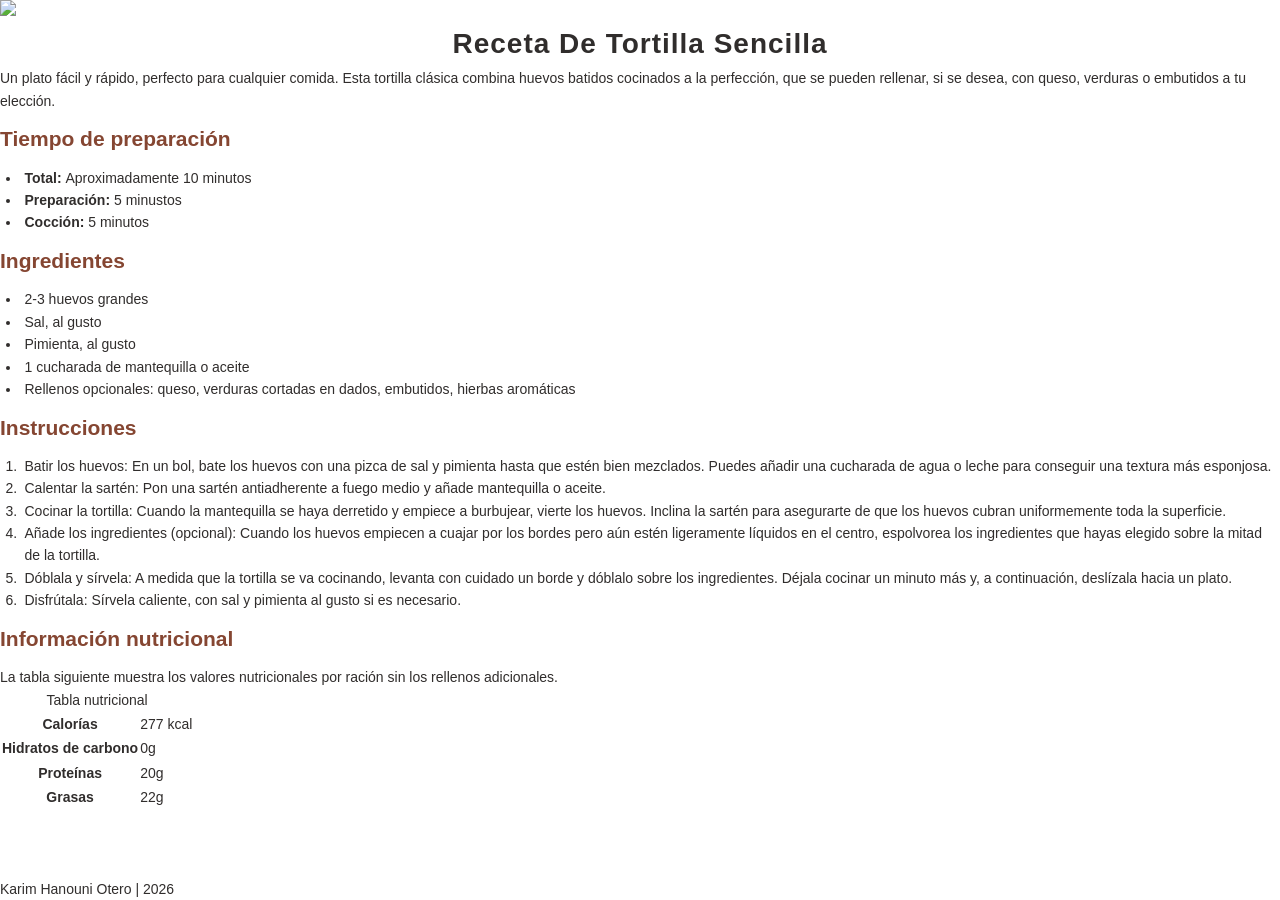
==== UD4-Hojas de estilos/UD4-Blog-Recetas/index.html @ c9852acc "blog recetas medio hecho" ====
<!DOCTYPE html>
<html lang="es">

<head>
  <meta charset="UTF-8">
  <meta name="viewport" content="width=device-width, initial-scale=1.0">
  <link rel="stylesheet" href="./src/css/style.css">
  <title>Página de recetas</title>
</head>

<body>
  <header>
    <h1>Blog de recetas</h1>
  </header>

  <main>
    <section class="receta"> </section>
    <figure>
      <img src=" ./assets/images/image-omelette.jpeg">
    </figure>
    <h2>Receta de tortilla sencilla</h2>
    <p>Un plato fácil y rápido, perfecto para cualquier comida. Esta tortilla clásica combina huevos batidos cocinados
      a la perfección, que se pueden rellenar, si se desea, con queso, verduras o embutidos a tu elección.</p>
    <section id="preparacion">
      <h3>Tiempo de preparación</h3>
      <ul>
        <li><strong>Total: </strong>Aproximadamente 10 minutos</li>
        <li><strong>Preparación: </strong>5 minustos</li>
        <li><strong>Cocción: </strong>5 minutos</li>
      </ul>
    </section>
    <section>
      <h3>Ingredientes</h3>
      <ul>
        <li>2-3 huevos grandes</li>
        <li>Sal, al gusto</li>
        <li>Pimienta, al gusto</li>
        <li>1 cucharada de mantequilla o aceite</li>
        <li>Rellenos opcionales: queso, verduras cortadas en dados, embutidos, hierbas aromáticas</li>
      </ul>
    </section>
    <section>
      <h3>Instrucciones</h3>
      <ol>
        <li>Batir los huevos: En un bol, bate los huevos con una pizca de sal y pimienta hasta que estén bien mezclados.
        Puedes añadir una cucharada de agua o leche para conseguir una textura más esponjosa.</li>
        <li>Calentar la sartén: Pon una sartén antiadherente a fuego medio y añade mantequilla o aceite.</li>
        <li>Cocinar la tortilla: Cuando la mantequilla se haya derretido y empiece a burbujear, vierte los huevos. Inclina la
        sartén para asegurarte de que los huevos cubran uniformemente toda la superficie.</li>
        <li>
        Añade los ingredientes (opcional): Cuando los huevos empiecen a cuajar por los bordes pero aún estén ligeramente
        líquidos en el centro, espolvorea los ingredientes que hayas elegido sobre la mitad de la tortilla.</li>
        <li>
        Dóblala y sírvela: A medida que la tortilla se va cocinando, levanta con cuidado un borde y dóblalo sobre los
        ingredientes. Déjala cocinar un minuto más y, a continuación, deslízala hacia un plato.
        </li>
        <li>Disfrútala: Sírvela caliente, con sal y pimienta al gusto si es necesario.</li>
      </ol>
    </section>
    <section>
      <h3>Información nutricional</h3>
      <p>La tabla siguiente muestra los valores nutricionales por ración sin los rellenos adicionales.</p>
      <table>
        <caption>Tabla nutricional</caption>
        <tr>
          <th>Calorías</th>
          <td class="valor">277 kcal</td>
        </tr>
        <tr>
          <th>Hidratos de carbono</th>
          <td class="valor">0g</td>
        </tr>
        <tr>
          <th>Proteínas</th>
          <td class="valor">20g</td>
        </tr>
        <tr>
          <th>Grasas</th>
          <td class="valor">22g</td>
        </tr>
      </table>
    </section>
  </main>
  <footer>
    <p>Karim Hanouni Otero &vert; 2026</p>
  </footer>
</body>
</html>
---- UD4-Hojas de estilos/UD4-Blog-Recetas/src/css/style.css ----
@charset "UTF-8";
/*
    Estilos generales de la página
        Autor: Karim
        Fichero: style.css
        Fecha: 20/10/2026
*/
/*============================================================================*/
/*
ESTILOS GENERALES
*/
@import "./fonts.css";
*, *::before, *::after {
    margin: 0;
    padding: 0;
    box-sizing: border-box;
}

:root {
    --bg-page:hsl(30, 54%, 90%);
    --bg-body: hsl(0, 0%, 100%);
    --bg-secundario:hsl(330, 100%, 98%);
    --color-texto: hsl(24, 5%, 18%);
    --color-titulo: hsl(14, 45%, 36%);
    --color-titulo-secundario: hsl(332, 51%, 32%);
    --color-linea: hsl(30, 18%, 87%);
    --fuente-titulos: 'young-serif', Arial, Helvetica, sans-serif;
    --fuente-cuerpo: 'outfit','Franklin Gothic Medium','Arial Narrow',sans-serif ;
    color: var(--color-texto);
    font: 14px/1.6 var(--fuente-cuerpo);
}

body{
    min-height: 100vh;
    display: flex;
    flex-direction: column;
}

h1{
    position: absolute;
    top: -100vh;
}

h1, h3, h4, h5, h6{
    color: var(--color-titulo);
    font-family: var(--fuente-titulos);
}

h2{
    font-family: var(--fuente-titulos);
    text-transform: capitalize;
    font-size: 2rem;
    text-align: center;
    font-weight: 600;
    letter-spacing: 1px;
}

h3{
    font-size: 1.5rem;
    font-weight: 600;
    padding: .75rem 0;
}

.receta section{
    padding: 1rem;
    margin: 0 1rem;
}

ul,ol{
    padding-left: 1.5rem;
}
li{
    padding-left: .25rem;
}

img{
    width: 100%;
    object-fit: cover;
}
/*============================================================================*/
/*
    ESTILOS MAIN
*/
main{
    flex: 1;
    background-color: var(--bg-body);
}

section figure{
    width: 100%;
}
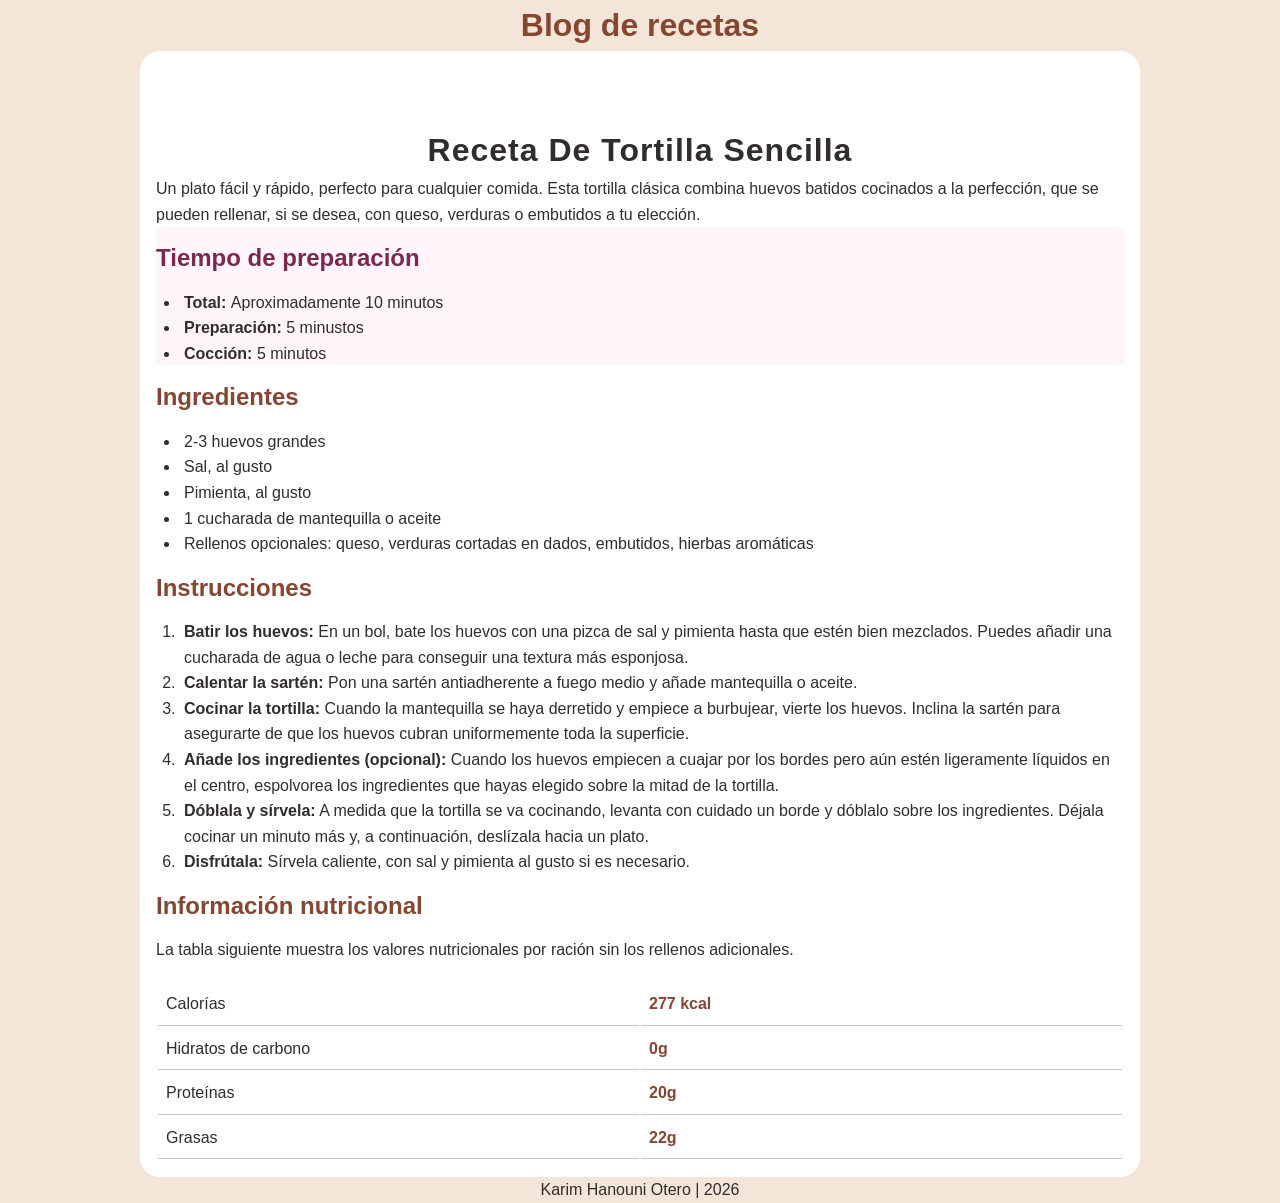
==== commit 42d394fe: "solo queda el borde de la img" ====
--- a/UD4-Hojas de estilos/UD4-Blog-Recetas/index.html
+++ b/UD4-Hojas de estilos/UD4-Blog-Recetas/index.html
@@ -16,8 +16,9 @@
   <main>
     <section class="receta"> </section>
     <figure>
-      <img src=" ./assets/images/image-omelette.jpeg">
+      <img src=" ./assets/images/image-omelette.jpeg" alt="">
     </figure>
+    <div class="desc-receta"></div>
     <h2>Receta de tortilla sencilla</h2>
     <p>Un plato fácil y rápido, perfecto para cualquier comida. Esta tortilla clásica combina huevos batidos cocinados
       a la perfección, que se pueden rellenar, si se desea, con queso, verduras o embutidos a tu elección.</p>
@@ -42,19 +43,19 @@
     <section>
       <h3>Instrucciones</h3>
       <ol>
-        <li>Batir los huevos: En un bol, bate los huevos con una pizca de sal y pimienta hasta que estén bien mezclados.
+        <li><strong>Batir los huevos:</strong> En un bol, bate los huevos con una pizca de sal y pimienta hasta que estén bien mezclados.
         Puedes añadir una cucharada de agua o leche para conseguir una textura más esponjosa.</li>
-        <li>Calentar la sartén: Pon una sartén antiadherente a fuego medio y añade mantequilla o aceite.</li>
-        <li>Cocinar la tortilla: Cuando la mantequilla se haya derretido y empiece a burbujear, vierte los huevos. Inclina la
+        <li><strong>Calentar la sartén:</strong> Pon una sartén antiadherente a fuego medio y añade mantequilla o aceite.</li>
+        <li><strong>Cocinar la tortilla:</strong> Cuando la mantequilla se haya derretido y empiece a burbujear, vierte los huevos. Inclina la
         sartén para asegurarte de que los huevos cubran uniformemente toda la superficie.</li>
         <li>
-        Añade los ingredientes (opcional): Cuando los huevos empiecen a cuajar por los bordes pero aún estén ligeramente
+          <strong>Añade los ingredientes (opcional):</strong> Cuando los huevos empiecen a cuajar por los bordes pero aún estén ligeramente
         líquidos en el centro, espolvorea los ingredientes que hayas elegido sobre la mitad de la tortilla.</li>
         <li>
-        Dóblala y sírvela: A medida que la tortilla se va cocinando, levanta con cuidado un borde y dóblalo sobre los
+          <strong>Dóblala y sírvela:</strong> A medida que la tortilla se va cocinando, levanta con cuidado un borde y dóblalo sobre los
         ingredientes. Déjala cocinar un minuto más y, a continuación, deslízala hacia un plato.
         </li>
-        <li>Disfrútala: Sírvela caliente, con sal y pimienta al gusto si es necesario.</li>
+        <li><strong>Disfrútala: </strong>Sírvela caliente, con sal y pimienta al gusto si es necesario.</li>
       </ol>
     </section>
     <section>
--- a/UD4-Hojas de estilos/UD4-Blog-Recetas/src/css/style.css
+++ b/UD4-Hojas de estilos/UD4-Blog-Recetas/src/css/style.css
@@ -30,10 +30,12 @@
     font: 14px/1.6 var(--fuente-cuerpo);
 }
 
+/*Esto siempre*/
 body{
     min-height: 100vh;
     display: flex;
     flex-direction: column;
+    align-items: center;
 }
 
 h1{
@@ -73,6 +75,7 @@
     padding-left: .25rem;
 }
 
+/*Esto siempre*/
 img{
     width: 100%;
     object-fit: cover;
@@ -88,4 +91,88 @@
 
 section figure{
     width: 100%;
+}
+
+.receta{
+    width: 100%;
+    display: flex;
+    flex-direction: column;
+    gap: 1rem;
+}
+/**creamos el div para separarlo de la imagen*/
+.desc-receta{
+    padding: 1rem;
+}
+#preparacion{
+    background-color: var(--bg-secundario);
+
+}
+
+#preparacion h3{
+    color: var(--color-titulo-secundario);
+}
+
+table{
+    margin-top: 1rem;
+    width: 100%;
+}
+
+table caption{
+    position: absolute;
+    left: -100vw;
+}
+
+tr,th,td{
+    border-bottom: 1px solid #c6c6c6;
+    /*border-collapse: collapse;*/
+}
+
+th{
+    font-weight: 400;
+}
+
+th, td{
+    text-align: start;
+    width: 50%;
+    padding: .5rem;
+}
+
+.valor{
+    font-weight: 600;
+    color: var(--color-titulo);
+}
+
+/*============================================================================*/
+/*
+    MEDIA QUERIES ESCRITORIO
+*/
+
+@media screen and (min-width: 1024px){
+    html{
+        background-color: var(--bg-page);
+    }
+
+    :root{
+        font-size: 16px;
+    }
+
+    h1{
+        /*devolvemos el h1 a la posicion por defecto gracias al static*/
+        position: static;
+
+    }
+    body{
+        max-width: 1000px;
+        margin: 0 auto;
+    }
+    main{
+        border-radius: 20px;
+        padding: 1rem;
+    }
+    section figure{
+        max-height: 440px;
+        max-width: 1312px;
+        border-radius: 20px;
+        overflow: hidden;
+    }
 }
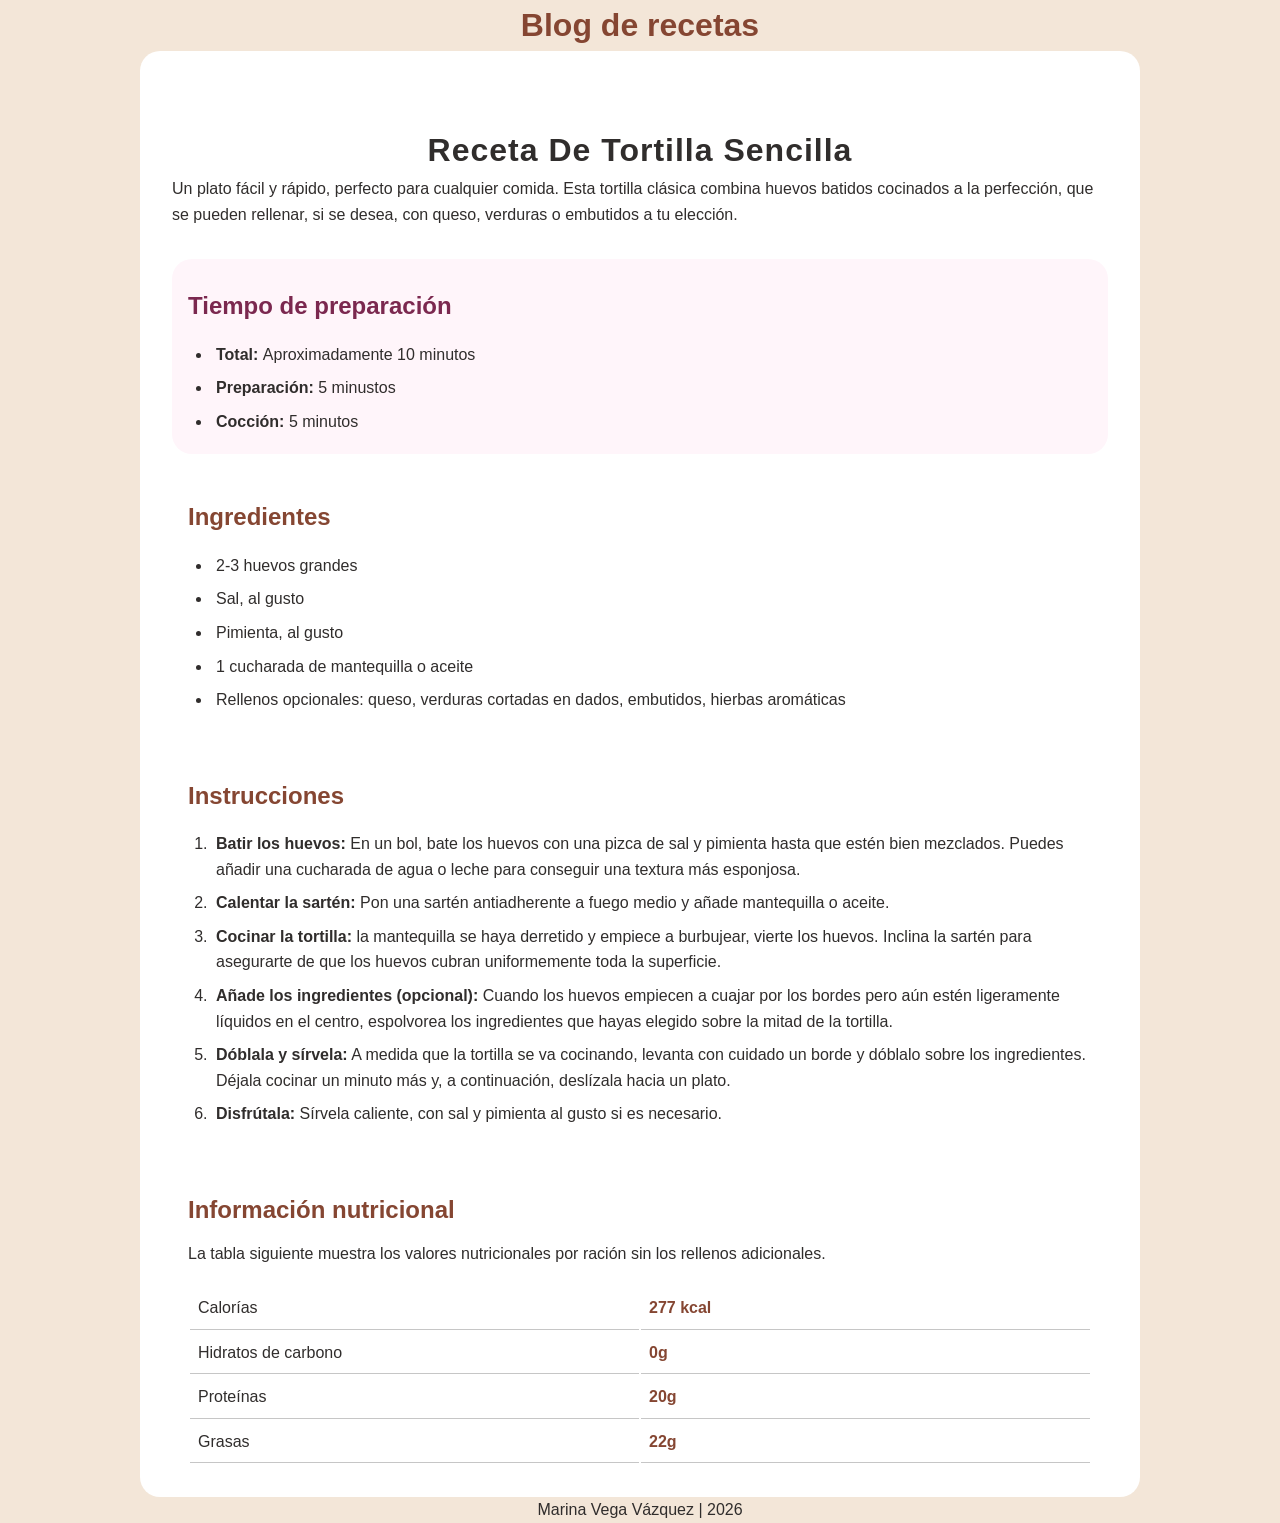
==== commit 9520a5fc: "Merge branch 'main' of https://github.com/KarimBlackStar/DIW_Fork_Profesora # Conflicts: #	UD4-Hojas" ====
--- a/UD4-Hojas de estilos/UD4-Blog-Recetas/index.html
+++ b/UD4-Hojas de estilos/UD4-Blog-Recetas/index.html
@@ -12,78 +12,80 @@
   <header>
     <h1>Blog de recetas</h1>
   </header>
-
   <main>
-    <section class="receta"> </section>
-    <figure>
-      <img src=" ./assets/images/image-omelette.jpeg" alt="">
-    </figure>
-    <div class="desc-receta"></div>
-    <h2>Receta de tortilla sencilla</h2>
-    <p>Un plato fácil y rápido, perfecto para cualquier comida. Esta tortilla clásica combina huevos batidos cocinados
-      a la perfección, que se pueden rellenar, si se desea, con queso, verduras o embutidos a tu elección.</p>
-    <section id="preparacion">
-      <h3>Tiempo de preparación</h3>
-      <ul>
-        <li><strong>Total: </strong>Aproximadamente 10 minutos</li>
-        <li><strong>Preparación: </strong>5 minustos</li>
-        <li><strong>Cocción: </strong>5 minutos</li>
-      </ul>
-    </section>
-    <section>
-      <h3>Ingredientes</h3>
-      <ul>
-        <li>2-3 huevos grandes</li>
-        <li>Sal, al gusto</li>
-        <li>Pimienta, al gusto</li>
-        <li>1 cucharada de mantequilla o aceite</li>
-        <li>Rellenos opcionales: queso, verduras cortadas en dados, embutidos, hierbas aromáticas</li>
-      </ul>
-    </section>
-    <section>
-      <h3>Instrucciones</h3>
-      <ol>
-        <li><strong>Batir los huevos:</strong> En un bol, bate los huevos con una pizca de sal y pimienta hasta que estén bien mezclados.
-        Puedes añadir una cucharada de agua o leche para conseguir una textura más esponjosa.</li>
-        <li><strong>Calentar la sartén:</strong> Pon una sartén antiadherente a fuego medio y añade mantequilla o aceite.</li>
-        <li><strong>Cocinar la tortilla:</strong> Cuando la mantequilla se haya derretido y empiece a burbujear, vierte los huevos. Inclina la
-        sartén para asegurarte de que los huevos cubran uniformemente toda la superficie.</li>
-        <li>
-          <strong>Añade los ingredientes (opcional):</strong> Cuando los huevos empiecen a cuajar por los bordes pero aún estén ligeramente
-        líquidos en el centro, espolvorea los ingredientes que hayas elegido sobre la mitad de la tortilla.</li>
-        <li>
-          <strong>Dóblala y sírvela:</strong> A medida que la tortilla se va cocinando, levanta con cuidado un borde y dóblalo sobre los
-        ingredientes. Déjala cocinar un minuto más y, a continuación, deslízala hacia un plato.
-        </li>
-        <li><strong>Disfrútala: </strong>Sírvela caliente, con sal y pimienta al gusto si es necesario.</li>
-      </ol>
-    </section>
-    <section>
-      <h3>Información nutricional</h3>
-      <p>La tabla siguiente muestra los valores nutricionales por ración sin los rellenos adicionales.</p>
-      <table>
-        <caption>Tabla nutricional</caption>
-        <tr>
-          <th>Calorías</th>
-          <td class="valor">277 kcal</td>
-        </tr>
-        <tr>
-          <th>Hidratos de carbono</th>
-          <td class="valor">0g</td>
-        </tr>
-        <tr>
-          <th>Proteínas</th>
-          <td class="valor">20g</td>
-        </tr>
-        <tr>
-          <th>Grasas</th>
-          <td class="valor">22g</td>
-        </tr>
-      </table>
+    <section class="receta">
+      <figure>
+        <img src="./assets/images/image-omelette.jpeg" alt="">
+      </figure>
+      <div class="desc-receta">
+        <h2>Receta de tortilla sencilla</h2>
+        <p>Un plato fácil y rápido, perfecto para cualquier comida. Esta tortilla clásica combina huevos batidos
+          cocinados
+          a la perfección, que se pueden rellenar, si se desea, con queso, verduras o embutidos a tu elección.</p>
+      </div>
+      <section id="preparacion">
+        <h3>Tiempo de preparación</h3>
+        <ul>
+          <li><strong>Total: </strong>Aproximadamente 10 minutos</li>
+          <li><strong>Preparación: </strong>5 minustos</li>
+          <li><strong>Cocción: </strong>5 minutos</li>
+        </ul>
+      </section>
+      <section>
+        <h3>Ingredientes</h3>
+        <ul>
+          <li>2-3 huevos grandes</li>
+          <li>Sal, al gusto</li>
+          <li>Pimienta, al gusto</li>
+          <li>1 cucharada de mantequilla o aceite</li>
+          <li>Rellenos opcionales: queso, verduras cortadas en dados, embutidos, hierbas aromáticas</li>
+        </ul>
+      </section>
+      <section>
+        <h3>Instrucciones</h3>
+        <ol>
+          <li><strong>Batir los huevos:</strong> En un bol, bate los huevos con una pizca de sal y pimienta hasta que estén bien
+            mezclados.
+            Puedes añadir una cucharada de agua o leche para conseguir una textura más esponjosa.</li>
+          <li><strong>Calentar la sartén: </strong>Pon una sartén antiadherente a fuego medio y añade mantequilla o aceite.</li>
+          <li><strong>Cocinar la tortilla: </strong> la mantequilla se haya derretido y empiece a burbujear, vierte los huevos.
+            Inclina la sartén para asegurarte de que los huevos cubran uniformemente toda la superficie.</li>
+          <li><strong>Añade los ingredientes (opcional):</strong> Cuando los huevos empiecen a cuajar por los bordes pero aún estén
+            ligeramente líquidos en el centro, espolvorea los ingredientes que hayas elegido sobre la mitad de la tortilla.</li>
+          <li><strong>Dóblala y sírvela:</strong> A medida que la tortilla se va cocinando, levanta con cuidado un borde y dóblalo sobre
+            los ingredientes. Déjala cocinar un minuto más y, a continuación, deslízala hacia un plato.
+          </li> 
+          <li><strong>Disfrútala: </strong>Sírvela caliente, con sal y pimienta al gusto si es necesario.</li>
+        </ol>
+      </section>
+      <section>
+        <h3>Información nutricional</h3>
+        <p>La tabla siguiente muestra los valores nutricionales por ración sin los rellenos adicionales.</p>
+        <table>
+          <caption>Tabla nutricional</caption>
+          <tr>
+            <th>Calorías</th>
+            <td class="valor">277 kcal</td>
+          </tr>
+          <tr>
+            <th>Hidratos de carbono</th>
+            <td class="valor">0g</td>
+          </tr>
+          <tr>
+            <th>Proteínas</th>
+            <td class="valor">20g</td>
+          </tr>
+          <tr>
+            <th>Grasas</th>
+            <td class="valor">22g</td>
+          </tr>
+        </table>
+      </section>
     </section>
   </main>
   <footer>
-    <p>Karim Hanouni Otero &vert; 2026</p>
+    <p>Marina Vega Vázquez &vert; 2026</p>
   </footer>
 </body>
+
 </html>
--- a/UD4-Hojas de estilos/UD4-Blog-Recetas/src/css/style.css
+++ b/UD4-Hojas de estilos/UD4-Blog-Recetas/src/css/style.css
@@ -1,178 +1,189 @@
+/**
+ *
+ * Estilos generales de la página 
+ * Autor: Marina Vega Vázquez
+ * Fichero: style.css
+ * Fecha: 20/10/2026
+ *
+ */
+
+
+/*=============================================
+ =            Estilos generales            =
+ =============================================*/
 @charset "UTF-8";
-/*
-    Estilos generales de la página
-        Autor: Karim
-        Fichero: style.css
-        Fecha: 20/10/2026
-*/
-/*============================================================================*/
-/*
-ESTILOS GENERALES
-*/
 @import "./fonts.css";
-*, *::before, *::after {
-    margin: 0;
-    padding: 0;
-    box-sizing: border-box;
+
+*, *::after, *::before {
+  margin: 0;
+  padding: 0;
+  box-sizing: border-box;
 }
 
 :root {
-    --bg-page:hsl(30, 54%, 90%);
-    --bg-body: hsl(0, 0%, 100%);
-    --bg-secundario:hsl(330, 100%, 98%);
-    --color-texto: hsl(24, 5%, 18%);
-    --color-titulo: hsl(14, 45%, 36%);
-    --color-titulo-secundario: hsl(332, 51%, 32%);
-    --color-linea: hsl(30, 18%, 87%);
-    --fuente-titulos: 'young-serif', Arial, Helvetica, sans-serif;
-    --fuente-cuerpo: 'outfit','Franklin Gothic Medium','Arial Narrow',sans-serif ;
-    color: var(--color-texto);
-    font: 14px/1.6 var(--fuente-cuerpo);
+  --bg-page: hsl(31, 53%, 90%);
+  --bg-body: hsl(0, 0%, 100%);
+  --bg-secundario: hsl(330, 100%, 98%);
+  --color-texto: hsl(24, 5%, 18%);
+  --color-titulos: hsl(14, 45%, 36%);
+  --color-titulos-secundario: hsl(332, 51%, 32%);
+  --color-linea: hsl(30, 18%, 87%);
+  --fuente-titulos: 'young-serif', Arial, Helvetica, sans-serif;
+  --fuente-cuerpo: 'outfit', 'Franklin Gothic Medium', 'Arial Narrow', Arial, sans-serif;
+  color: var(--color-texto);
+  font: 14px/1.6 var(--fuente-cuerpo);
 }
 
-/*Esto siempre*/
 body{
-    min-height: 100vh;
-    display: flex;
-    flex-direction: column;
-    align-items: center;
+  min-height: 100vh;
+  display: flex;
+  flex-direction: column;
+  align-items: center;
 }
 
 h1{
-    position: absolute;
-    top: -100vh;
+  position: absolute;
+  top: -100vh;
 }
 
 h1, h3, h4, h5, h6{
-    color: var(--color-titulo);
-    font-family: var(--fuente-titulos);
+  color: var(--color-titulos);
+  font-family: var(--fuente-titulos);
 }
 
 h2{
-    font-family: var(--fuente-titulos);
-    text-transform: capitalize;
-    font-size: 2rem;
-    text-align: center;
-    font-weight: 600;
-    letter-spacing: 1px;
+  font-family: var(--fuente-titulos);
+  text-transform: capitalize;
+  font-size: 2rem;
+  text-align: center;
+  font-weight: 600;
+  letter-spacing: 1px;
 }
 
 h3{
-    font-size: 1.5rem;
-    font-weight: 600;
-    padding: .75rem 0;
+  font-size: 1.5rem;
+  font-weight: 600;
+  padding: .75rem 0;
 }
 
 .receta section{
-    padding: 1rem;
-    margin: 0 1rem;
+  padding: 1rem;
+  margin: 0 1rem;
 }
 
 ul,ol{
-    padding-left: 1.5rem;
-}
-li{
-    padding-left: .25rem;
+  padding-left: 1.5rem;
 }
 
-/*Esto siempre*/
+li {
+  padding: .25rem;
+}
+
 img{
-    width: 100%;
-    object-fit: cover;
+  width: 100%;
+  object-fit: cover;
 }
-/*============================================================================*/
-/*
-    ESTILOS MAIN
-*/
+
+/*=====  End of Estilos generales  ======*/
+
+
+/*=============================================
+=            Estilos para el main            =
+=============================================*/
 main{
-    flex: 1;
-    background-color: var(--bg-body);
+  flex: 1;
+  background-color: var(--bg-body);
 }
 
 section figure{
-    width: 100%;
+  width: 100%;
+}
+.receta{
+  width: 100%;
+  display: flex;
+  flex-direction: column;
+  gap: 1rem;
 }
 
-.receta{
-    width: 100%;
-    display: flex;
-    flex-direction: column;
-    gap: 1rem;
+.desc-receta{
+  padding: 1rem;
 }
-/**creamos el div para separarlo de la imagen*/
-.desc-receta{
-    padding: 1rem;
-}
+
 #preparacion{
-    background-color: var(--bg-secundario);
-
+  background-color: var(--bg-secundario);
+  border-radius: 20px;
 }
 
 #preparacion h3{
-    color: var(--color-titulo-secundario);
+  color: var(--color-titulos-secundario);
 }
 
-table{
-    margin-top: 1rem;
-    width: 100%;
+
+table {
+  margin-top: 1rem;
+  width: 100%;
 }
 
 table caption{
-    position: absolute;
-    left: -100vw;
+  position: absolute;
+  left: -100vw;
 }
 
 tr,th,td{
-    border-bottom: 1px solid #c6c6c6;
-    /*border-collapse: collapse;*/
+  border-bottom: 1px solid #c6c6c6;
+  border-collapse: collapse; 
 }
 
 th{
-    font-weight: 400;
+  font-weight: 400;
 }
 
 th, td{
-    text-align: start;
-    width: 50%;
-    padding: .5rem;
+  text-align: start;
+  width: 50%;
+  padding: .5rem;
 }
 
 .valor{
-    font-weight: 600;
-    color: var(--color-titulo);
+  font-weight: 600;
+  color: var(--color-titulos);
 }
 
-/*============================================================================*/
-/*
-    MEDIA QUERIES ESCRITORIO
-*/
+/*=====  End of Estilos para el main  ======*/
 
-@media screen and (min-width: 1024px){
-    html{
-        background-color: var(--bg-page);
-    }
 
-    :root{
-        font-size: 16px;
-    }
+/*=============================================
+=           media queries escritorio            =
+=============================================*/
+@media screen and (min-width: 1024px) {
+  html{
+    background-color: var(--bg-page);
+  }
+  :root{
+    font-size: 16px;
+  }
+  h1{
+    position: static;
+  }
 
-    h1{
-        /*devolvemos el h1 a la posicion por defecto gracias al static*/
-        position: static;
+  body{
+    max-width: 1000px;
+    margin: 0 auto;
+  }
 
-    }
-    body{
-        max-width: 1000px;
-        margin: 0 auto;
-    }
-    main{
-        border-radius: 20px;
-        padding: 1rem;
-    }
-    section figure{
-        max-height: 440px;
-        max-width: 1312px;
-        border-radius: 20px;
-        overflow: hidden;
-    }
-}+  main{
+    border-radius: 20px;
+    padding: 1rem;
+  }
+
+  section figure{
+    max-height: 440px;
+    max-width: 1312px;
+    border-radius: 20px;
+    overflow: hidden;
+  }
+}
+
+
+/*=====  End ofmedia queries escritorio  ======*/
+
